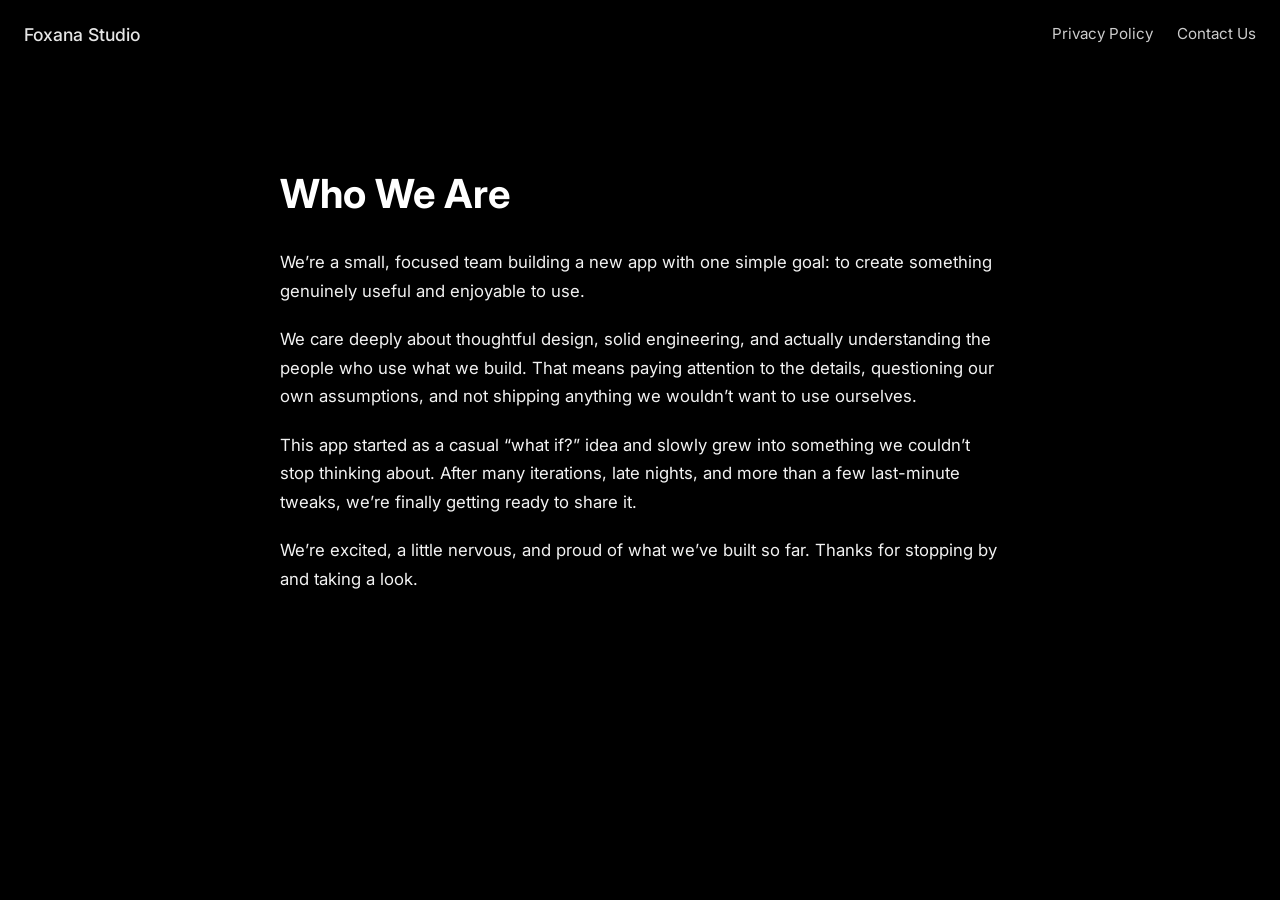
==== about.html @ e5f919b5 "Contact Us." ====
<!DOCTYPE html>
<html lang="en">
<head>
    <meta charset="UTF-8" />
    <title>About Us</title>
    <meta name="viewport" content="width=device-width, initial-scale=1.0" />

    <link href="https://fonts.googleapis.com/css2?family=Inter:wght@300;400;500&display=swap" rel="stylesheet">

    <style>
    * {
      box-sizing: border-box;
    }

    body {
      margin: 0;
      min-height: 100vh;
      background: #000;
      color: #fff;
      font-family: 'Inter', system-ui, -apple-system, BlinkMacSystemFont, sans-serif;
      padding: 40px;
    }

    /* Header */
    .brand {
      position: absolute;
      top: 24px;
      left: 24px;
      font-size: 1.1rem;
      font-weight: 500;
      opacity: 0.9;
    }
    
    /* Make the link look like the original brand text */
    .brand a {
      color: inherit;
      text-decoration: none;
    }

    .brand a:hover {
      text-decoration: underline;
      opacity: 1;
    }

    .nav {
      position: absolute;
      top: 24px;
      right: 24px;
      font-size: 0.95rem;
      display: flex;
      gap: 24px;
    }

    .nav a {
      color: #fff;
      text-decoration: none;
      opacity: 0.8;
    }

    .nav a:hover {
      opacity: 1;
      text-decoration: underline;
    }

    /* Content */
    .content {
      max-width: 720px;
      margin: 120px auto 0;
      line-height: 1.7;
    }

    h1 {
      font-size: 2.5rem;
      margin-bottom: 20px;
    }

    p {
      margin-bottom: 20px;
      font-size: 1.05rem;
      opacity: 0.95;
    }

    @media (max-width: 768px) {
      .content {
        margin-top: 100px;
      }
    }
  </style>
</head>
<body>
<div class="brand">
    <a href="index.html">Foxana Studio</a>
</div>

<div class="nav">
  <a href="infinity-privacy.html">Privacy Policy</a>
  <a href="contact.html">Contact Us</a>
</div>

<div class="content">
    <h1>Who We Are</h1>

    <p>
        We’re a small, focused team building a new app with one simple goal:
        to create something genuinely useful and enjoyable to use.
    </p>

    <p>
        We care deeply about thoughtful design, solid engineering, and actually
        understanding the people who use what we build. That means paying attention
        to the details, questioning our own assumptions, and not shipping anything
        we wouldn’t want to use ourselves.
    </p>

    <p>
        This app started as a casual “what if?” idea and slowly grew into something
        we couldn’t stop thinking about. After many iterations, late nights, and
        more than a few last-minute tweaks, we’re finally getting ready to share it.
    </p>

    <p>
        We’re excited, a little nervous, and proud of what we’ve built so far.
        Thanks for stopping by and taking a look.
    </p>
</div>
</body>
</html>
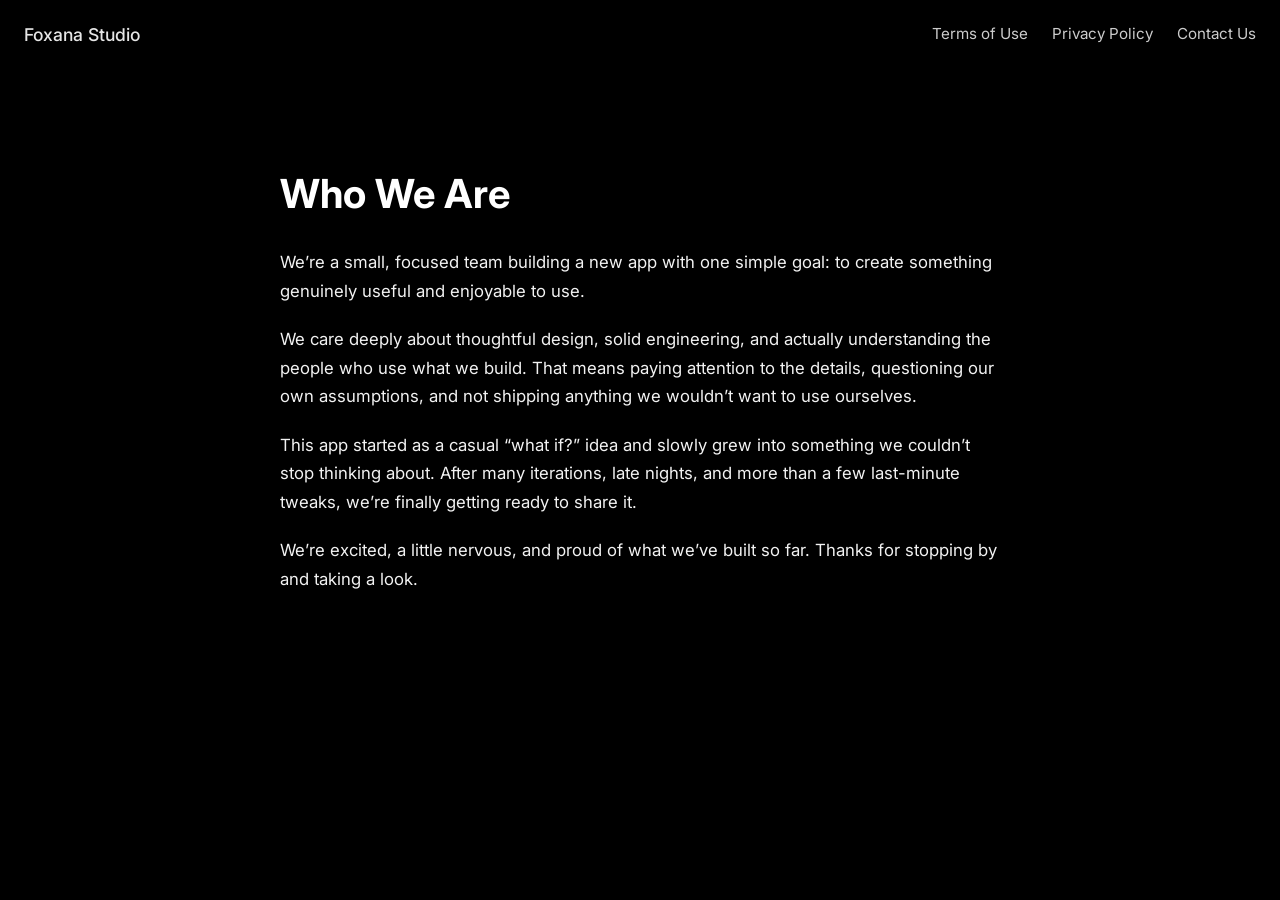
==== commit 15449199: "Terms of Use." ====
--- a/about.html
+++ b/about.html
@@ -89,12 +89,13 @@
 </head>
 <body>
 <div class="brand">
-    <a href="index.html">Foxana Studio</a>
+    <a href="/">Foxana Studio</a>
 </div>
 
 <div class="nav">
-  <a href="infinity-privacy.html">Privacy Policy</a>
-  <a href="contact.html">Contact Us</a>
+  <a href="terms">Terms of Use</a>
+  <a href="infinity-privacy">Privacy Policy</a>
+  <a href="contact">Contact Us</a>
 </div>
 
 <div class="content">
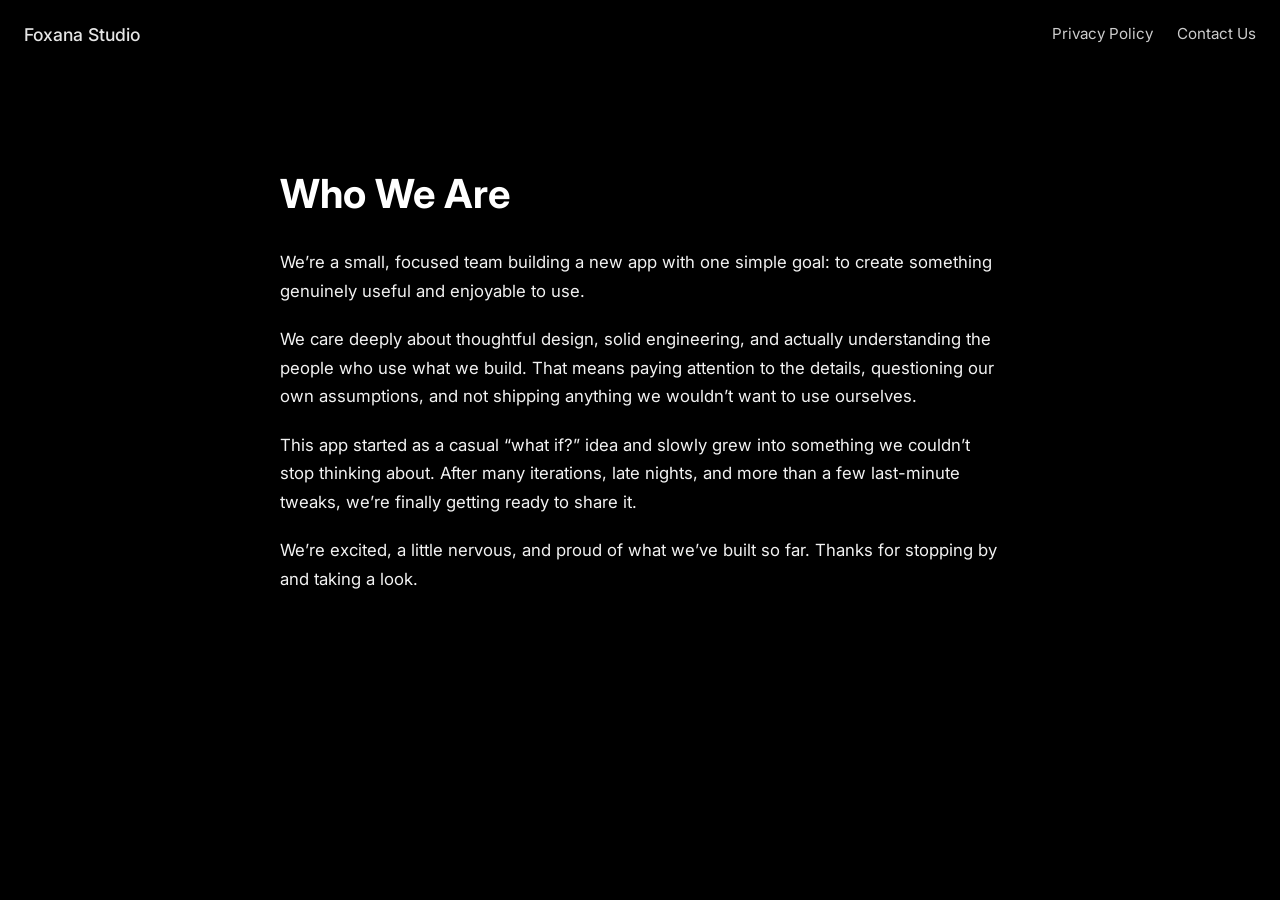
==== commit 5e71ce80: "Remove terms." ====
--- a/about.html
+++ b/about.html
@@ -93,7 +93,6 @@
 </div>
 
 <div class="nav">
-  <a href="terms">Terms of Use</a>
   <a href="infinity-privacy">Privacy Policy</a>
   <a href="contact">Contact Us</a>
 </div>
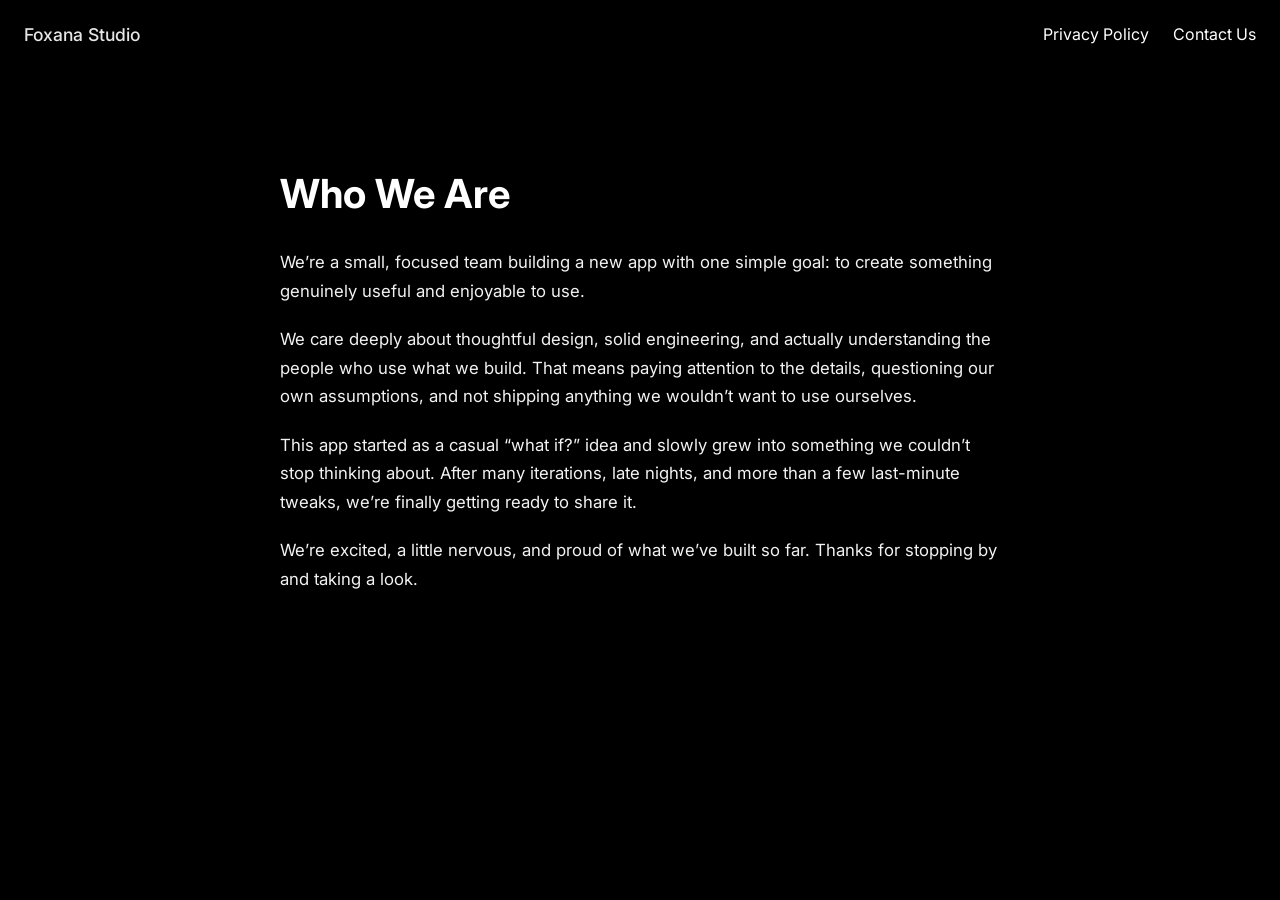
==== commit d0dc65b6: "Refine nav links. Fav icon. Update pages." ====
--- a/about.html
+++ b/about.html
@@ -2,9 +2,14 @@
 <html lang="en">
 <head>
     <meta charset="UTF-8" />
-    <title>About Us</title>
+    <title>About Us - Foxana Studio</title>
     <meta name="viewport" content="width=device-width, initial-scale=1.0" />
 
+    <link rel="icon" href="resources/favicon.ico" type="image/x-icon">
+    <link rel="shortcut icon" href="resources/favicon.ico" type="image/x-icon">
+    <link rel="apple-touch-icon" href="resources/apple-touch-icon.ico">
+    
+    <link rel="stylesheet" href="styles/header.css">
     <link href="https://fonts.googleapis.com/css2?family=Inter:wght@300;400;500&display=swap" rel="stylesheet">
 
     <style>
@@ -19,47 +24,6 @@
       color: #fff;
       font-family: 'Inter', system-ui, -apple-system, BlinkMacSystemFont, sans-serif;
       padding: 40px;
-    }
-
-    /* Header */
-    .brand {
-      position: absolute;
-      top: 24px;
-      left: 24px;
-      font-size: 1.1rem;
-      font-weight: 500;
-      opacity: 0.9;
-    }
-    
-    /* Make the link look like the original brand text */
-    .brand a {
-      color: inherit;
-      text-decoration: none;
-    }
-
-    .brand a:hover {
-      text-decoration: underline;
-      opacity: 1;
-    }
-
-    .nav {
-      position: absolute;
-      top: 24px;
-      right: 24px;
-      font-size: 0.95rem;
-      display: flex;
-      gap: 24px;
-    }
-
-    .nav a {
-      color: #fff;
-      text-decoration: none;
-      opacity: 0.8;
-    }
-
-    .nav a:hover {
-      opacity: 1;
-      text-decoration: underline;
     }
 
     /* Content */
@@ -86,6 +50,8 @@
       }
     }
   </style>
+  
+  <script src="scripts/nav.js"></script>
 </head>
 <body>
 <div class="brand">
@@ -93,8 +59,13 @@
 </div>
 
 <div class="nav">
-  <a href="infinity-privacy">Privacy Policy</a>
-  <a href="contact">Contact Us</a>
+  <button class="hamburger">
+    <img src="resources/menu.svg" alt="Nav" />
+  </button>
+  <div class="nav-links">
+    <a href="infinity-privacy">Privacy Policy</a>
+    <a href="contact">Contact Us</a>
+  </div>
 </div>
 
 <div class="content">
--- a/styles/header.css
+++ b/styles/header.css
@@ -0,0 +1,90 @@
+.brand {
+  position: absolute;
+  top: 24px;
+  left: 24px;
+  font-size: 1.1rem;
+  font-weight: 500;
+  opacity: 0.9;
+}
+
+.brand a {
+  color: inherit;
+  text-decoration: none;
+}
+
+.brand a:hover {
+  text-decoration: underline;
+  opacity: 1;
+}
+
+.nav {
+  position: absolute;
+  top: 24px;
+  right: 24px;
+}
+
+.hamburger {
+  display: none;
+  padding: 0;
+  margin: 0;
+  background: none;
+  border: none;
+  color: #FFFFFF;
+  cursor: pointer;
+}
+
+.nav-links {
+  display: flex;
+  gap: 24px;
+  align-items: center;
+}
+
+.nav-links a {
+  display: inline-block;
+  margin: 0;
+  padding: 0;
+  color: #FFFFFF;
+  text-decoration: none;
+}
+
+.nav a:hover {
+  opacity: 1;
+  text-decoration: underline;
+}
+
+@media (max-width: 768px) {
+  .nav-links {
+    display: none;
+    flex-direction: column;
+    gap: 0;
+    background-color: #1A1A1A;
+    position: absolute;
+    width: max-content;
+    max-width: 90vw;
+    top: 48px;
+    right: 0;
+    border-radius: 8px;
+    overflow: hidden;
+  }
+  
+  .nav.active .nav-links {
+    display: flex;
+  }
+  
+  .nav-links a {
+    width: 100%;
+    text-align: left;
+    text-decoration: none;
+    padding: 16px;
+    transition: background-color 0.2s;
+  }
+  
+  .nav a:hover {
+    text-decoration: none;
+    background-color: #333333;
+  }
+
+  .hamburger {
+    display: flex;
+  }
+}
